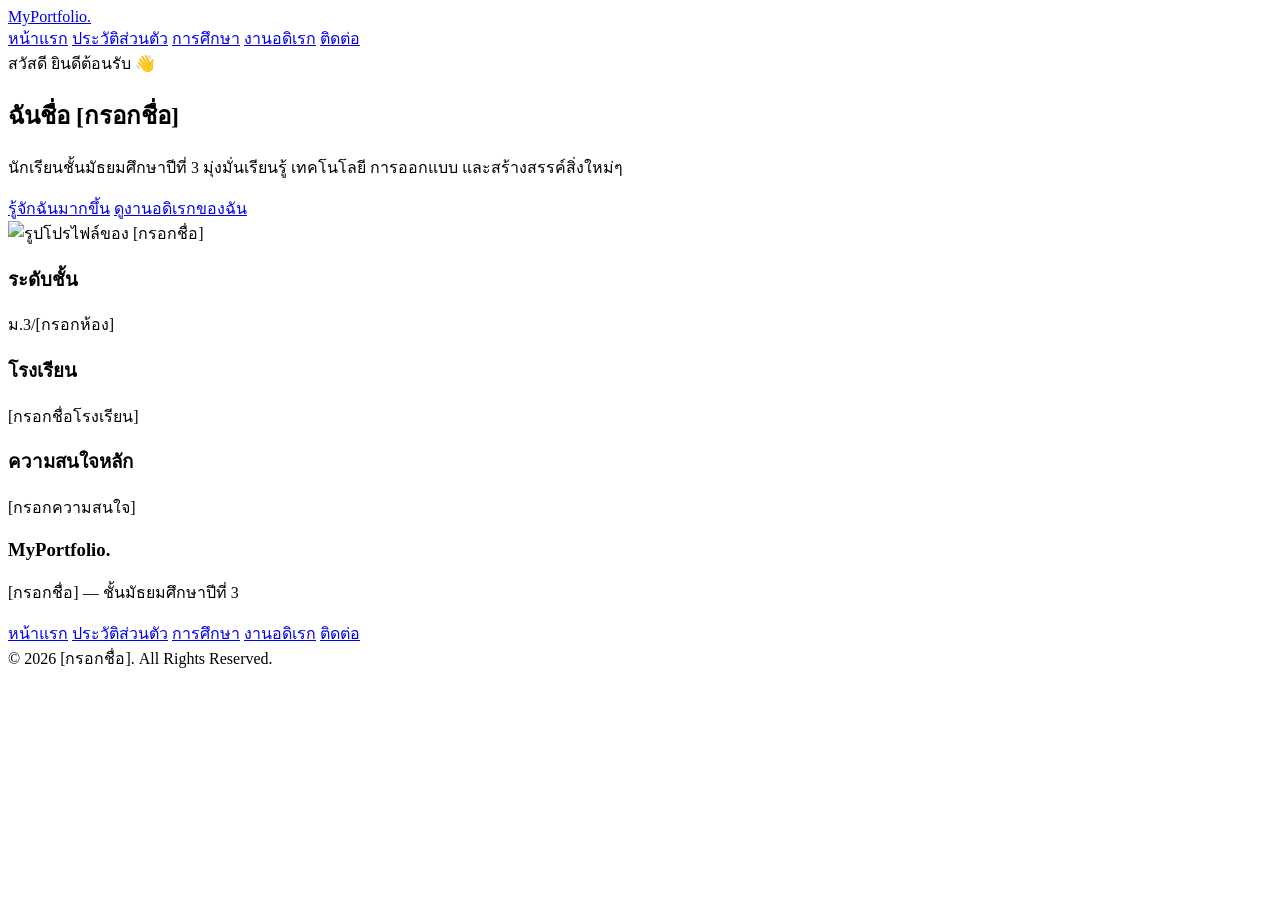
==== index.html @ 2703b37d "Create index.html" ====
<!DOCTYPE html>
<html lang="th">
<head>
  <meta charset="UTF-8">
  <meta name="viewport" content="width=device-width, initial-scale=1.0">
  <title>หน้าแรก | Student Portfolio</title>
  <link rel="stylesheet" href="style.css">
</head>
<body>

  <header class="navbar">
    <div class="container nav-container">
      <a href="index.html" class="logo">MyPortfolio.</a>
      <nav class="nav-links">
        <a href="index.html" class="active">หน้าแรก</a>
        <a href="profile.html">ประวัติส่วนตัว</a>
        <a href="education.html">การศึกษา</a>
        <a href="hobby.html">งานอดิเรก</a>
        <a href="contact.html">ติดต่อ</a>
      </nav>
    </div>
  </header>

  <main>
    <section class="hero-section">
      <div class="container hero-container">
        <div class="hero-content">
          <span class="badge">สวัสดี ยินดีต้อนรับ 👋</span>
          <h1>ฉันชื่อ <span class="highlight">[กรอกชื่อ]</span></h1>
          <p class="hero-subtitle">นักเรียนชั้นมัธยมศึกษาปีที่ 3 มุ่งมั่นเรียนรู้ เทคโนโลยี การออกแบบ และสร้างสรรค์สิ่งใหม่ๆ</p>
          <div class="hero-buttons">
            <a href="profile.html" class="btn btn-primary">รู้จักฉันมากขึ้น</a>
            <a href="hobby.html" class="btn btn-secondary">ดูงานอดิเรกของฉัน</a>
          </div>
        </div>
        <div class="hero-image-wrapper">
          <div class="profile-bg-circle"></div>
          <img src="https://placehold.co/400x400/1976D2/FFFFFF?text=Profile+Image" alt="รูปโปรไฟล์ของ [กรอกชื่อ]" class="profile-img">
        </div>
      </div>
    </section>

    <section class="stats-section">
      <div class="container stats-grid">
        <div class="stat-card">
          <h3>ระดับชั้น</h3>
          <p>ม.3/[กรอกห้อง]</p>
        </div>
        <div class="stat-card">
          <h3>โรงเรียน</h3>
          <p>[กรอกชื่อโรงเรียน]</p>
        </div>
        <div class="stat-card">
          <h3>ความสนใจหลัก</h3>
          <p>[กรอกความสนใจ]</p>
        </div>
      </div>
    </section>
  </main>

  <footer class="footer">
    <div class="container footer-container">
      <div>
        <h3>MyPortfolio.</h3>
        <p>[กรอกชื่อ] — ชั้นมัธยมศึกษาปีที่ 3</p>
      </div>
      <div class="footer-links">
        <a href="index.html">หน้าแรก</a>
        <a href="profile.html">ประวัติส่วนตัว</a>
        <a href="education.html">การศึกษา</a>
        <a href="hobby.html">งานอดิเรก</a>
        <a href="contact.html">ติดต่อ</a>
      </div>
    </div>
    <div class="copyright">
      &copy; 2026 [กรอกชื่อ]. All Rights Reserved.
    </div>
  </footer>

</body>
</html>
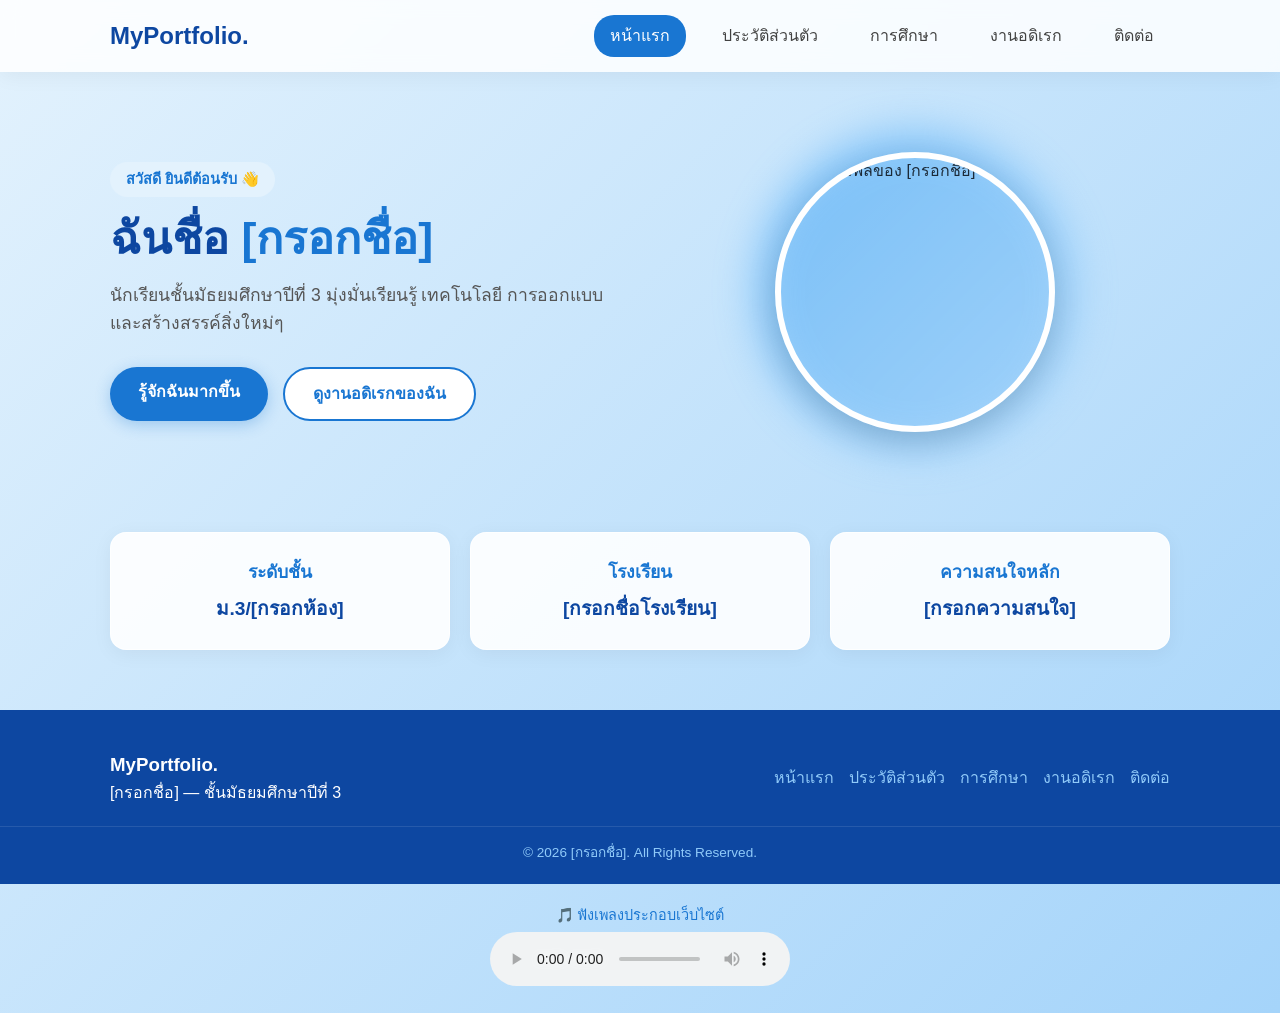
==== commit b42d2148: "Update index.html" ====
--- a/index.html
+++ b/index.html
@@ -76,6 +76,13 @@
       &copy; 2026 [กรอกชื่อ]. All Rights Reserved.
     </div>
   </footer>
-
+<!-- เครื่องเล่นเพลงประกอบเว็บ -->
+<div style="text-align: center; margin: 20px 0;">
+  <p style="font-size: 0.9rem; color: #1976D2; margin-bottom: 5px;">🎵 ฟังเพลงประกอบเว็บไซต์</p>
+  <audio controls loop>
+    <source src="bgm.mp3" type="audio/mpeg">
+    เบราว์เซอร์ของคุณไม่รองรับการเล่นไฟล์เสียง
+  </audio>
+</div>
 </body>
 </html>
--- a/style.css
+++ b/style.css
@@ -0,0 +1,508 @@
+/* =========================================
+   1. CORE & ANIMATED BACKGROUND
+   ========================================= */
+* {
+  margin: 0;
+  padding: 0;
+  box-sizing: border-box;
+  font-family: 'Sarabun', 'Segoe UI', Tahoma, Geneva, Verdana, sans-serif;
+}
+
+body {
+  /* Animated Gradient Background */
+  background: linear-gradient(-45deg, #e3f2fd, #ffffff, #90caf9, #e3f2fd);
+  background-size: 400% 400%;
+  animation: gradientBG 12s ease infinite;
+  color: #1c2a38;
+  line-height: 1.6;
+  min-height: 100vh;
+  display: flex;
+  flex-direction: column;
+}
+
+@keyframes gradientBG {
+  0% { background-position: 0% 50%; }
+  50% { background-position: 100% 50%; }
+  100% { background-position: 0% 50%; }
+}
+
+main {
+  flex: 1;
+}
+
+.container {
+  max-width: 1100px;
+  margin: 0 auto;
+  padding: 0 20px;
+}
+
+.page-padding {
+  padding: 60px 0;
+}
+
+.section-title {
+  text-align: center;
+  font-size: 2.2rem;
+  color: #0D47A1;
+  margin-bottom: 40px;
+  position: relative;
+}
+
+.section-title::after {
+  content: '';
+  display: block;
+  width: 60px;
+  height: 4px;
+  background: #1976D2;
+  margin: 8px auto 0;
+  border-radius: 2px;
+}
+
+/* =========================================
+   2. NAVIGATION BAR (Glassmorphism & Sticky)
+   ========================================= */
+.navbar {
+  position: sticky;
+  top: 0;
+  z-index: 1000;
+  background: rgba(255, 255, 255, 0.85);
+  backdrop-filter: blur(10px);
+  box-shadow: 0 4px 20px rgba(0, 0, 0, 0.05);
+  padding: 15px 0;
+}
+
+.nav-container {
+  display: flex;
+  justify-content: space-between;
+  align-items: center;
+}
+
+.logo {
+  font-size: 1.5rem;
+  font-weight: 700;
+  color: #0D47A1;
+  text-decoration: none;
+}
+
+.nav-links {
+  display: flex;
+  gap: 20px;
+}
+
+.nav-links a {
+  text-decoration: none;
+  color: #424242;
+  font-weight: 500;
+  padding: 8px 16px;
+  border-radius: 20px;
+  transition: all 0.3s ease;
+}
+
+.nav-links a:hover,
+.nav-links a.active {
+  color: #FFFFFF;
+  background-color: #1976D2;
+}
+
+/* =========================================
+   3. HERO SECTION
+   ========================================= */
+.hero-section {
+  padding: 80px 0;
+}
+
+.hero-container {
+  display: grid;
+  grid-template-columns: 1fr 1fr;
+  align-items: center;
+  gap: 40px;
+}
+
+.badge {
+  display: inline-block;
+  background-color: #E3F2FD;
+  color: #1976D2;
+  padding: 6px 16px;
+  border-radius: 50px;
+  font-size: 0.9rem;
+  font-weight: 600;
+  margin-bottom: 15px;
+}
+
+.hero-content h1 {
+  font-size: 2.8rem;
+  line-height: 1.2;
+  margin-bottom: 15px;
+  color: #0D47A1;
+}
+
+.highlight {
+  color: #1976D2;
+}
+
+.hero-subtitle {
+  font-size: 1.1rem;
+  color: #555;
+  margin-bottom: 30px;
+}
+
+.hero-buttons {
+  display: flex;
+  gap: 15px;
+}
+
+.btn {
+  display: inline-block;
+  padding: 12px 28px;
+  border-radius: 30px;
+  text-decoration: none;
+  font-weight: 600;
+  transition: all 0.3s ease;
+}
+
+.btn-primary {
+  background-color: #1976D2;
+  color: #FFFFFF;
+  box-shadow: 0 4px 15px rgba(25, 118, 210, 0.3);
+}
+
+.btn-primary:hover {
+  background-color: #0D47A1;
+  transform: translateY(-2px);
+}
+
+.btn-secondary {
+  background-color: #FFFFFF;
+  color: #1976D2;
+  border: 2px solid #1976D2;
+}
+
+.btn-secondary:hover {
+  background-color: #E3F2FD;
+  transform: translateY(-2px);
+}
+
+.hero-image-wrapper {
+  position: relative;
+  display: flex;
+  justify-content: center;
+  align-items: center;
+}
+
+.profile-bg-circle {
+  position: absolute;
+  width: 320px;
+  height: 320px;
+  background: linear-gradient(135deg, #42A5F5, #90CAF9);
+  border-radius: 50%;
+  z-index: 1;
+  filter: blur(20px);
+  opacity: 0.6;
+}
+
+.profile-img {
+  position: relative;
+  z-index: 2;
+  width: 280px;
+  height: 280px;
+  object-fit: cover;
+  border-radius: 50%;
+  border: 6px solid #FFFFFF;
+  box-shadow: 0 10px 30px rgba(0, 0, 0, 0.15);
+  transition: transform 0.3s ease;
+}
+
+.profile-img:hover {
+  transform: scale(1.03);
+}
+
+/* =========================================
+   4. STATS SECTION
+   ========================================= */
+.stats-section {
+  padding: 20px 0 60px;
+}
+
+.stats-grid {
+  display: grid;
+  grid-template-columns: repeat(3, 1fr);
+  gap: 20px;
+}
+
+.stat-card {
+  background: rgba(255, 255, 255, 0.9);
+  padding: 25px;
+  border-radius: 16px;
+  text-align: center;
+  box-shadow: 0 4px 20px rgba(0, 0, 0, 0.05);
+  border: 1px solid rgba(255, 255, 255, 0.8);
+}
+
+.stat-card h3 {
+  color: #1976D2;
+  font-size: 1.1rem;
+  margin-bottom: 8px;
+}
+
+.stat-card p {
+  font-size: 1.2rem;
+  font-weight: 700;
+  color: #0D47A1;
+}
+
+/* =========================================
+   5. PROFILE PAGE
+   ========================================= */
+.profile-layout {
+  display: grid;
+  grid-template-columns: 1fr 2fr;
+  gap: 30px;
+  align-items: start;
+}
+
+.profile-card-image img {
+  width: 100%;
+  border-radius: 16px;
+  box-shadow: 0 8px 25px rgba(0, 0, 0, 0.1);
+  object-fit: cover;
+}
+
+.info-card {
+  background: rgba(255, 255, 255, 0.9);
+  padding: 25px;
+  border-radius: 16px;
+  box-shadow: 0 4px 20px rgba(0, 0, 0, 0.05);
+  margin-bottom: 20px;
+}
+
+.info-card h3 {
+  color: #0D47A1;
+  margin-bottom: 15px;
+  border-bottom: 2px solid #E3F2FD;
+  padding-bottom: 8px;
+}
+
+.info-list {
+  list-style: none;
+}
+
+.info-list li {
+  margin-bottom: 10px;
+  font-size: 1rem;
+}
+
+/* =========================================
+   6. EDUCATION PAGE & TIMELINE
+   ========================================= */
+.timeline {
+  position: relative;
+  max-width: 800px;
+  margin: 0 auto 50px;
+  padding-left: 30px;
+  border-left: 3px solid #90CAF9;
+}
+
+.timeline-item {
+  position: relative;
+  margin-bottom: 30px;
+}
+
+.timeline-dot {
+  position: absolute;
+  left: -38px;
+  top: 5px;
+  width: 14px;
+  height: 14px;
+  background-color: #90CAF9;
+  border: 3px solid #FFFFFF;
+  border-radius: 50%;
+}
+
+.timeline-dot.active-dot {
+  background-color: #1976D2;
+  width: 18px;
+  height: 18px;
+  left: -40px;
+}
+
+.timeline-card {
+  background: rgba(255, 255, 255, 0.9);
+  padding: 20px;
+  border-radius: 12px;
+  box-shadow: 0 4px 15px rgba(0, 0, 0, 0.05);
+}
+
+.active-card {
+  border-left: 4px solid #1976D2;
+}
+
+.timeline-date {
+  font-size: 0.85rem;
+  color: #1976D2;
+  font-weight: 700;
+}
+
+.styled-table {
+  width: 100%;
+  border-collapse: collapse;
+  background: rgba(255, 255, 255, 0.9);
+  border-radius: 12px;
+  overflow: hidden;
+  box-shadow: 0 4px 15px rgba(0, 0, 0, 0.05);
+}
+
+.styled-table th, .styled-table td {
+  padding: 15px 20px;
+  text-align: left;
+}
+
+.styled-table thead tr {
+  background-color: #1976D2;
+  color: #FFFFFF;
+}
+
+.styled-table tbody tr {
+  border-bottom: 1px solid #E3F2FD;
+}
+
+/* =========================================
+   7. HOBBY PAGE
+   ========================================= */
+.hobby-grid {
+  display: grid;
+  grid-template-columns: repeat(auto-fit, minmax(280px, 1fr));
+  gap: 25px;
+}
+
+.hobby-card {
+  background: rgba(255, 255, 255, 0.9);
+  padding: 30px 20px;
+  border-radius: 16px;
+  text-align: center;
+  box-shadow: 0 4px 20px rgba(0, 0, 0, 0.05);
+  transition: all 0.3s ease;
+}
+
+.hobby-card:hover {
+  transform: translateY(-8px);
+  box-shadow: 0 12px 30px rgba(25, 118, 210, 0.15);
+}
+
+.hobby-icon {
+  font-size: 2.5rem;
+  margin-bottom: 15px;
+}
+
+.hobby-card h3 {
+  color: #0D47A1;
+  margin-bottom: 10px;
+}
+
+/* =========================================
+   8. CONTACT PAGE
+   ========================================= */
+.contact-cta {
+  text-align: center;
+  margin-bottom: 40px;
+}
+
+.contact-cta h3 {
+  font-size: 1.5rem;
+  color: #0D47A1;
+}
+
+.contact-grid {
+  display: grid;
+  grid-template-columns: repeat(3, 1fr);
+  gap: 20px;
+}
+
+.contact-card {
+  background: rgba(255, 255, 255, 0.9);
+  padding: 30px;
+  border-radius: 16px;
+  text-align: center;
+  box-shadow: 0 4px 20px rgba(0, 0, 0, 0.05);
+}
+
+.contact-icon {
+  font-size: 2rem;
+  margin-bottom: 10px;
+}
+
+/* =========================================
+   9. FOOTER
+   ========================================= */
+.footer {
+  background-color: #0D47A1;
+  color: #FFFFFF;
+  padding: 40px 0 20px;
+  margin-top: auto;
+}
+
+.footer-container {
+  display: flex;
+  justify-content: space-between;
+  align-items: center;
+  margin-bottom: 20px;
+}
+
+.footer-links {
+  display: flex;
+  gap: 15px;
+}
+
+.footer-links a {
+  color: #90CAF9;
+  text-decoration: none;
+}
+
+.footer-links a:hover {
+  color: #FFFFFF;
+}
+
+.copyright {
+  text-align: center;
+  border-top: 1px solid rgba(255, 255, 255, 0.1);
+  padding-top: 15px;
+  font-size: 0.85rem;
+  color: #90CAF9;
+}
+
+/* =========================================
+   10. RESPONSIVE DESIGN (Media Queries)
+   ========================================= */
+@media (max-width: 768px) {
+  .hero-container,
+  .profile-layout,
+  .stats-grid,
+  .contact-grid {
+    grid-template-columns: 1fr;
+    text-align: center;
+  }
+
+  .nav-container {
+    flex-direction: column;
+    gap: 15px;
+  }
+
+  .nav-links {
+    flex-wrap: wrap;
+    justify-content: center;
+  }
+
+  .hero-buttons {
+    justify-content: center;
+  }
+
+  .footer-container {
+    flex-direction: column;
+    gap: 20px;
+    text-align: center;
+  }
+
+  .footer-links {
+    flex-wrap: wrap;
+    justify-content: center;
+  }
+}
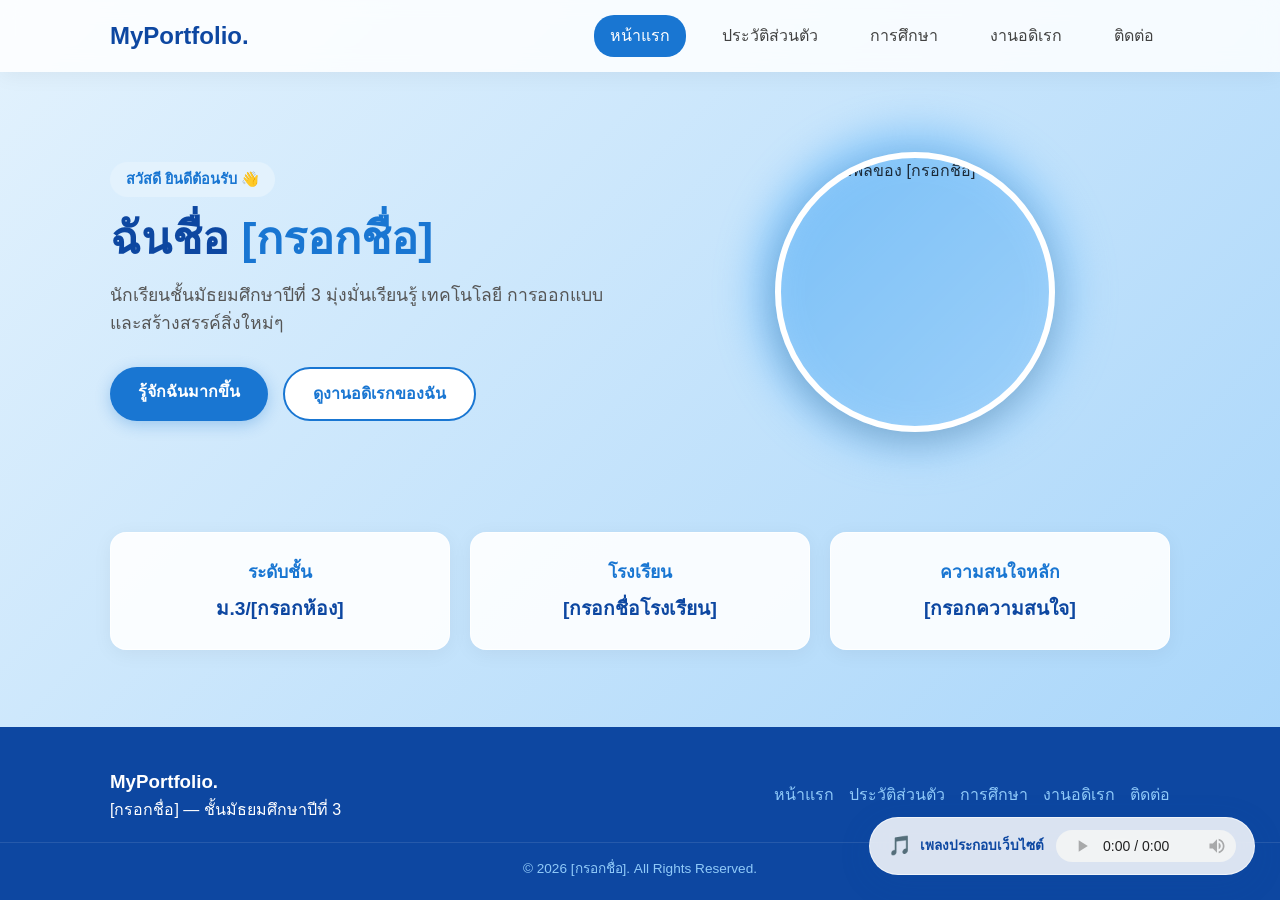
==== commit 8fd2f0eb: "Update index.html" ====
--- a/index.html
+++ b/index.html
@@ -76,13 +76,17 @@
       &copy; 2026 [กรอกชื่อ]. All Rights Reserved.
     </div>
   </footer>
-<!-- เครื่องเล่นเพลงประกอบเว็บ -->
-<div style="text-align: center; margin: 20px 0;">
-  <p style="font-size: 0.9rem; color: #1976D2; margin-bottom: 5px;">🎵 ฟังเพลงประกอบเว็บไซต์</p>
-  <audio controls loop>
-    <source src="bgm.mp3" type="audio/mpeg">
-    เบราว์เซอร์ของคุณไม่รองรับการเล่นไฟล์เสียง
-  </audio>
-</div>
+<!-- Floating Audio Player Bar -->
+  <div class="music-player">
+    <div class="music-info">
+      <span class="music-icon">🎵</span>
+      <span class="music-title">เพลงประกอบเว็บไซต์</span>
+    </div>
+    <audio controls loop class="custom-audio">
+      <source src="music.mp3" type="audio/mpeg">
+      เบราว์เซอร์ของคุณไม่รองรับการเล่นไฟล์เสียง
+    </audio>
+  </div>
+
 </body>
 </html>
--- a/style.css
+++ b/style.css
@@ -506,3 +506,74 @@
     justify-content: center;
   }
 }
+/* =========================================
+   FLOATING MUSIC PLAYER
+   ========================================= */
+.music-player {
+  position: fixed;
+  bottom: 25px;
+  right: 25px;
+  z-index: 9999;
+  background: rgba(255, 255, 255, 0.85);
+  backdrop-filter: blur(12px);
+  -webkit-backdrop-filter: blur(12px);
+  padding: 12px 18px;
+  border-radius: 50px;
+  box-shadow: 0 8px 32px rgba(13, 71, 161, 0.15);
+  border: 1px solid rgba(255, 255, 255, 0.6);
+  display: flex;
+  align-items: center;
+  gap: 12px;
+  transition: transform 0.3s ease, box-shadow 0.3s ease;
+}
+
+.music-player:hover {
+  transform: translateY(-4px);
+  box-shadow: 0 12px 35px rgba(13, 71, 161, 0.25);
+}
+
+.music-info {
+  display: flex;
+  align-items: center;
+  gap: 8px;
+}
+
+.music-icon {
+  font-size: 1.2rem;
+  animation: pulse 2s infinite ease-in-out;
+}
+
+.music-title {
+  font-size: 0.85rem;
+  font-weight: 600;
+  color: #0D47A1;
+  white-space: nowrap;
+}
+
+.custom-audio {
+  height: 32px;
+  max-width: 180px;
+  outline: none;
+}
+
+/* Custom Animation สำหรับ ไอคอนตัวโน้ต */
+@keyframes pulse {
+  0%, 100% { transform: scale(1); }
+  50% { transform: scale(1.2); }
+}
+
+/* Responsive สำหรับหน้าจอมือถือ */
+@media (max-width: 768px) {
+  .music-player {
+    bottom: 15px;
+    right: 15px;
+    left: 15px;
+    justify-content: space-between;
+    border-radius: 20px;
+    padding: 10px 15px;
+  }
+
+  .custom-audio {
+    max-width: 150px;
+  }
+}
